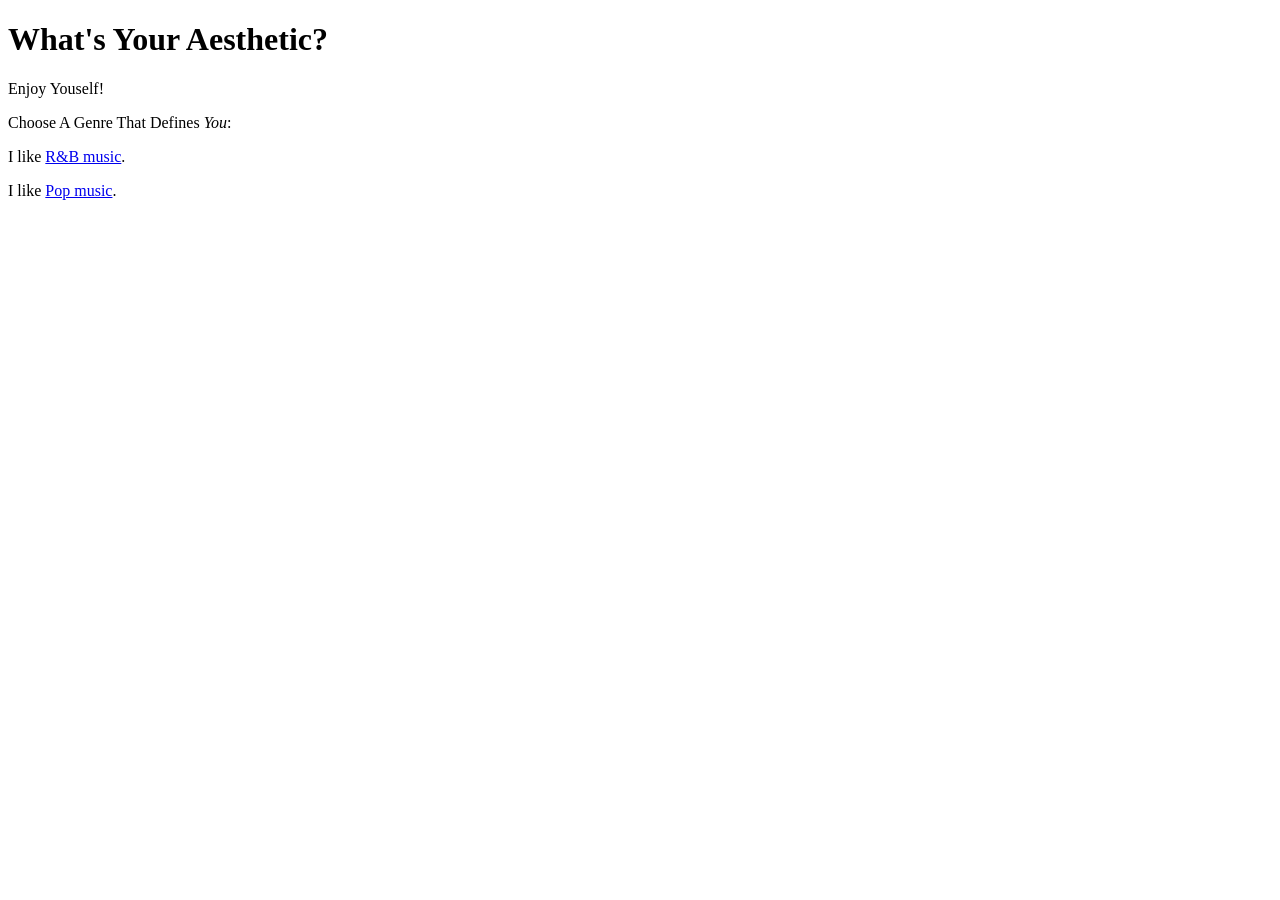
==== index.html @ c33d19f1 "First Upload" ====
<!doctype html>
<html>
	<head>
		<meta charset="utf-8">
		<meta name="viewport" content="width=device-width, initial-scale=1">
		<title>What's Your Aesthetic?</title>
	</head>
	<body>
		<h1>What's Your Aesthetic?</h1>	
		<p>Enjoy Youself!</p>
		<p>Choose A Genre That Defines <i>You</i>:</p>
		<p>I like <a href="pages.html">R&B music</a>.</p>
		<p>I like <a href="coding.html">Pop music</a>.</p>
	</body>
</html>
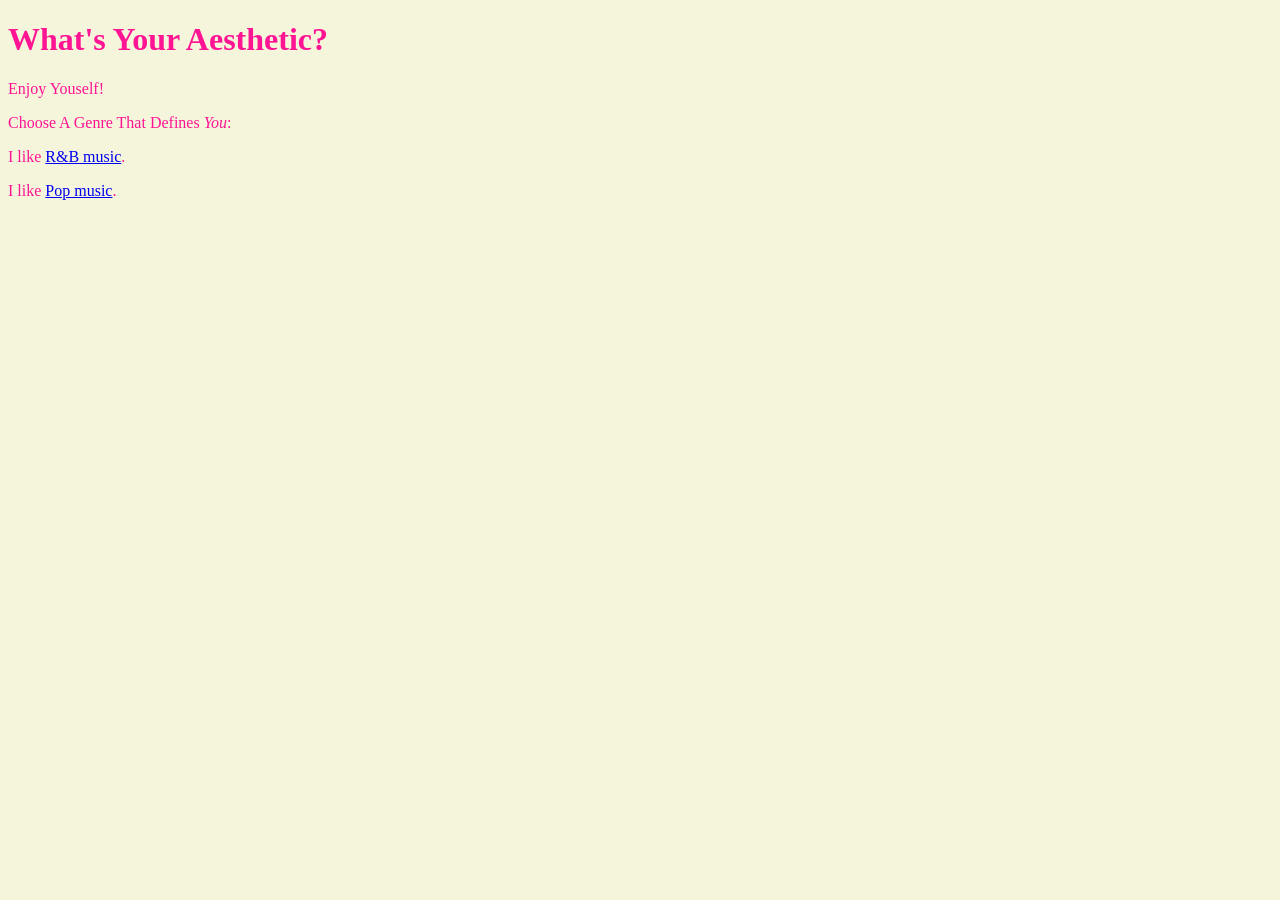
==== commit 285150d9: "new files" ====
--- a/index.html
+++ b/index.html
@@ -1,10 +1,15 @@
 <!doctype html>
 <html>
+
+	<!-- head is not visible, info about document -->
 	<head>
 		<meta charset="utf-8">
 		<meta name="viewport" content="width=device-width, initial-scale=1">
 		<title>What's Your Aesthetic?</title>
+		<link rel="stylesheet" type="text/css" href="style.css">
 	</head>
+	
+	<!-- body is main visible document -->
 	<body>
 		<h1>What's Your Aesthetic?</h1>	
 		<p>Enjoy Youself!</p>
--- a/style.css
+++ b/style.css
@@ -0,0 +1,4 @@
+body {
+	color: deeppink;
+	background-color:beige;
+}
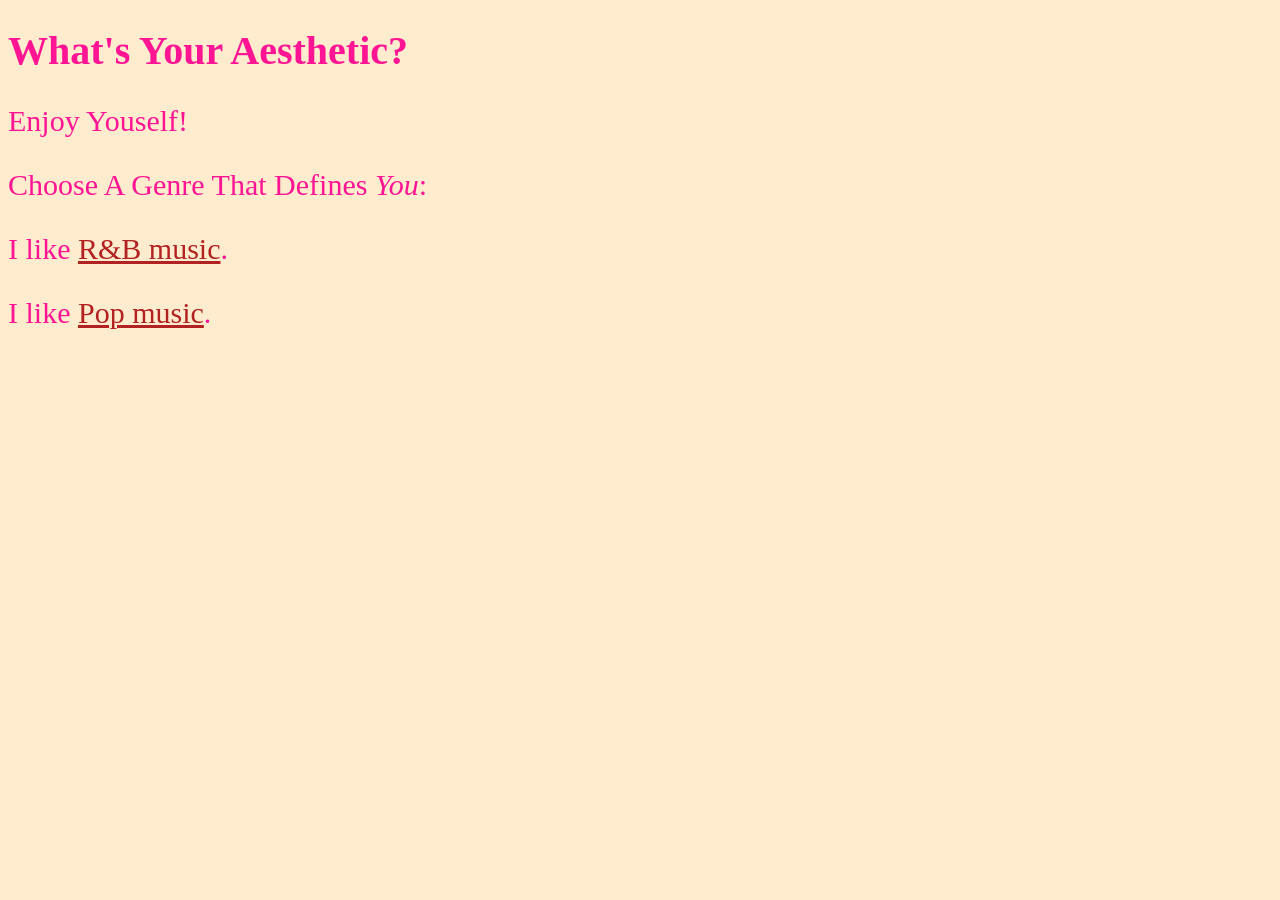
==== commit 2399dd13: "div files" ====
--- a/index.html
+++ b/index.html
@@ -11,10 +11,12 @@
 	
 	<!-- body is main visible document -->
 	<body>
+		<div>
 		<h1>What's Your Aesthetic?</h1>	
 		<p>Enjoy Youself!</p>
 		<p>Choose A Genre That Defines <i>You</i>:</p>
 		<p>I like <a href="pages.html">R&B music</a>.</p>
 		<p>I like <a href="coding.html">Pop music</a>.</p>
+		</div>
 	</body>
 </html>		
--- a/style.css
+++ b/style.css
@@ -1,4 +1,25 @@
+@import url('https://fonts.googleapis.com/css2?family=Mystery+Quest&display=swap');
+
+
 body {
 	color: deeppink;
-	background-color:beige;
+	background-color:blanchedalmond;
+	font-family:  font-family: "Mystery Quest", system-ui;
+	font-size: 20px;
 }
+
+a {
+	color: firebrick;
+}
+
+h1 {
+	font-family: Verdana, Arial Black;
+}
+
+p {
+	font-size: 1.5em;
+}
+#container: {
+	margin: 0 auto;
+	width: 720px;
+}
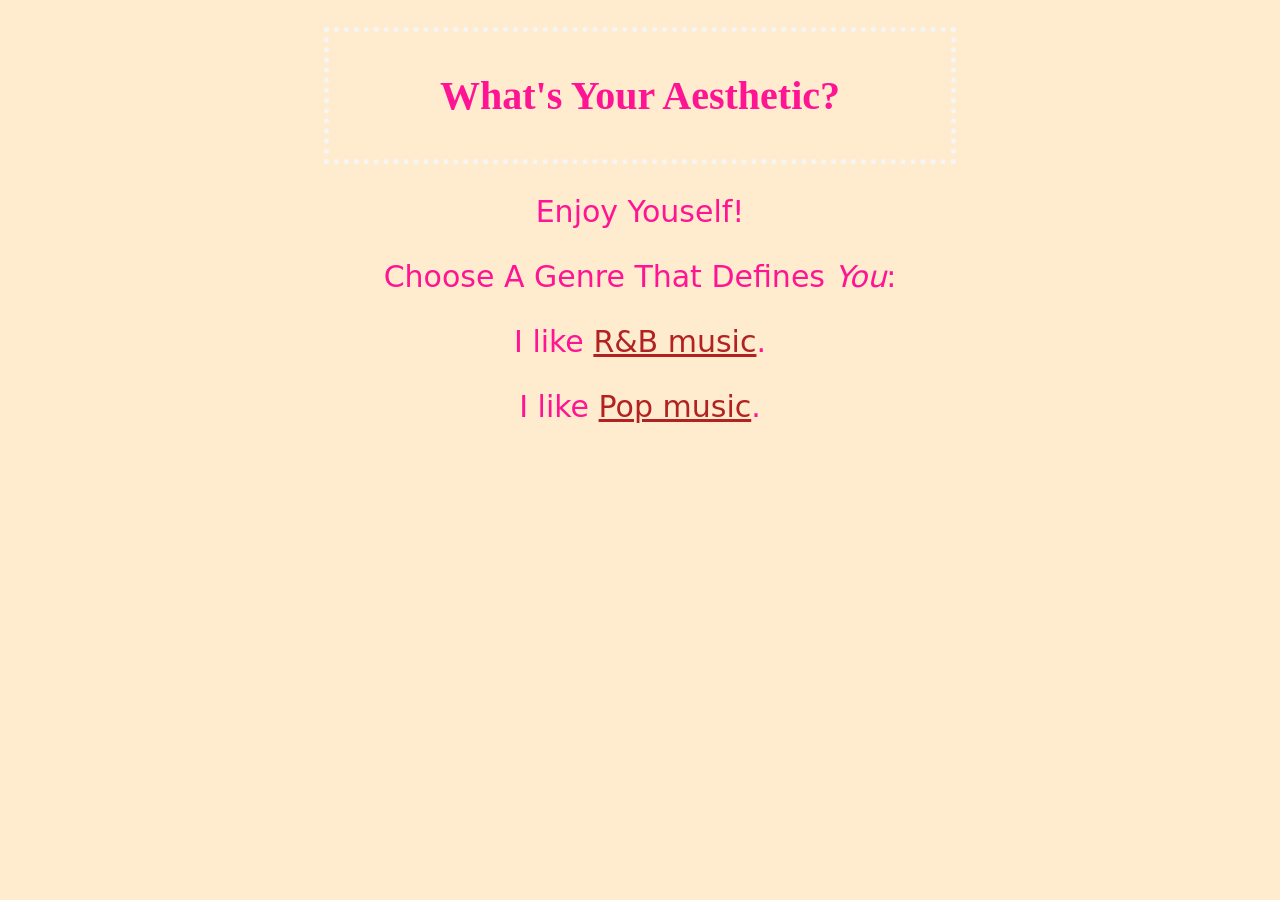
==== commit 68d34e6c: "updated with border" ====
--- a/index.html
+++ b/index.html
@@ -10,13 +10,13 @@
 	</head>
 	
 	<!-- body is main visible document -->
-	<body>
-		<div>
+<body>
+	<div id="container">
 		<h1>What's Your Aesthetic?</h1>	
 		<p>Enjoy Youself!</p>
 		<p>Choose A Genre That Defines <i>You</i>:</p>
 		<p>I like <a href="pages.html">R&B music</a>.</p>
 		<p>I like <a href="coding.html">Pop music</a>.</p>
-		</div>
-	</body>
+	</div>
+</body>
 </html>		
--- a/style.css
+++ b/style.css
@@ -4,7 +4,7 @@
 body {
 	color: deeppink;
 	background-color:blanchedalmond;
-	font-family:  font-family: "Mystery Quest", system-ui;
+	font-family: "Mystery Quest", system-ui;
 	font-size: 20px;
 }
 
@@ -14,12 +14,15 @@
 
 h1 {
 	font-family: Verdana, Arial Black;
+	border: 5px dotted whitesmoke;
+	padding: 1em;
 }
 
 p {
 	font-size: 1.5em;
 }
-#container: {
+#container {
 	margin: 0 auto;
-	width: 720px;
+	width: 50%;
+	text-align: center;
 }
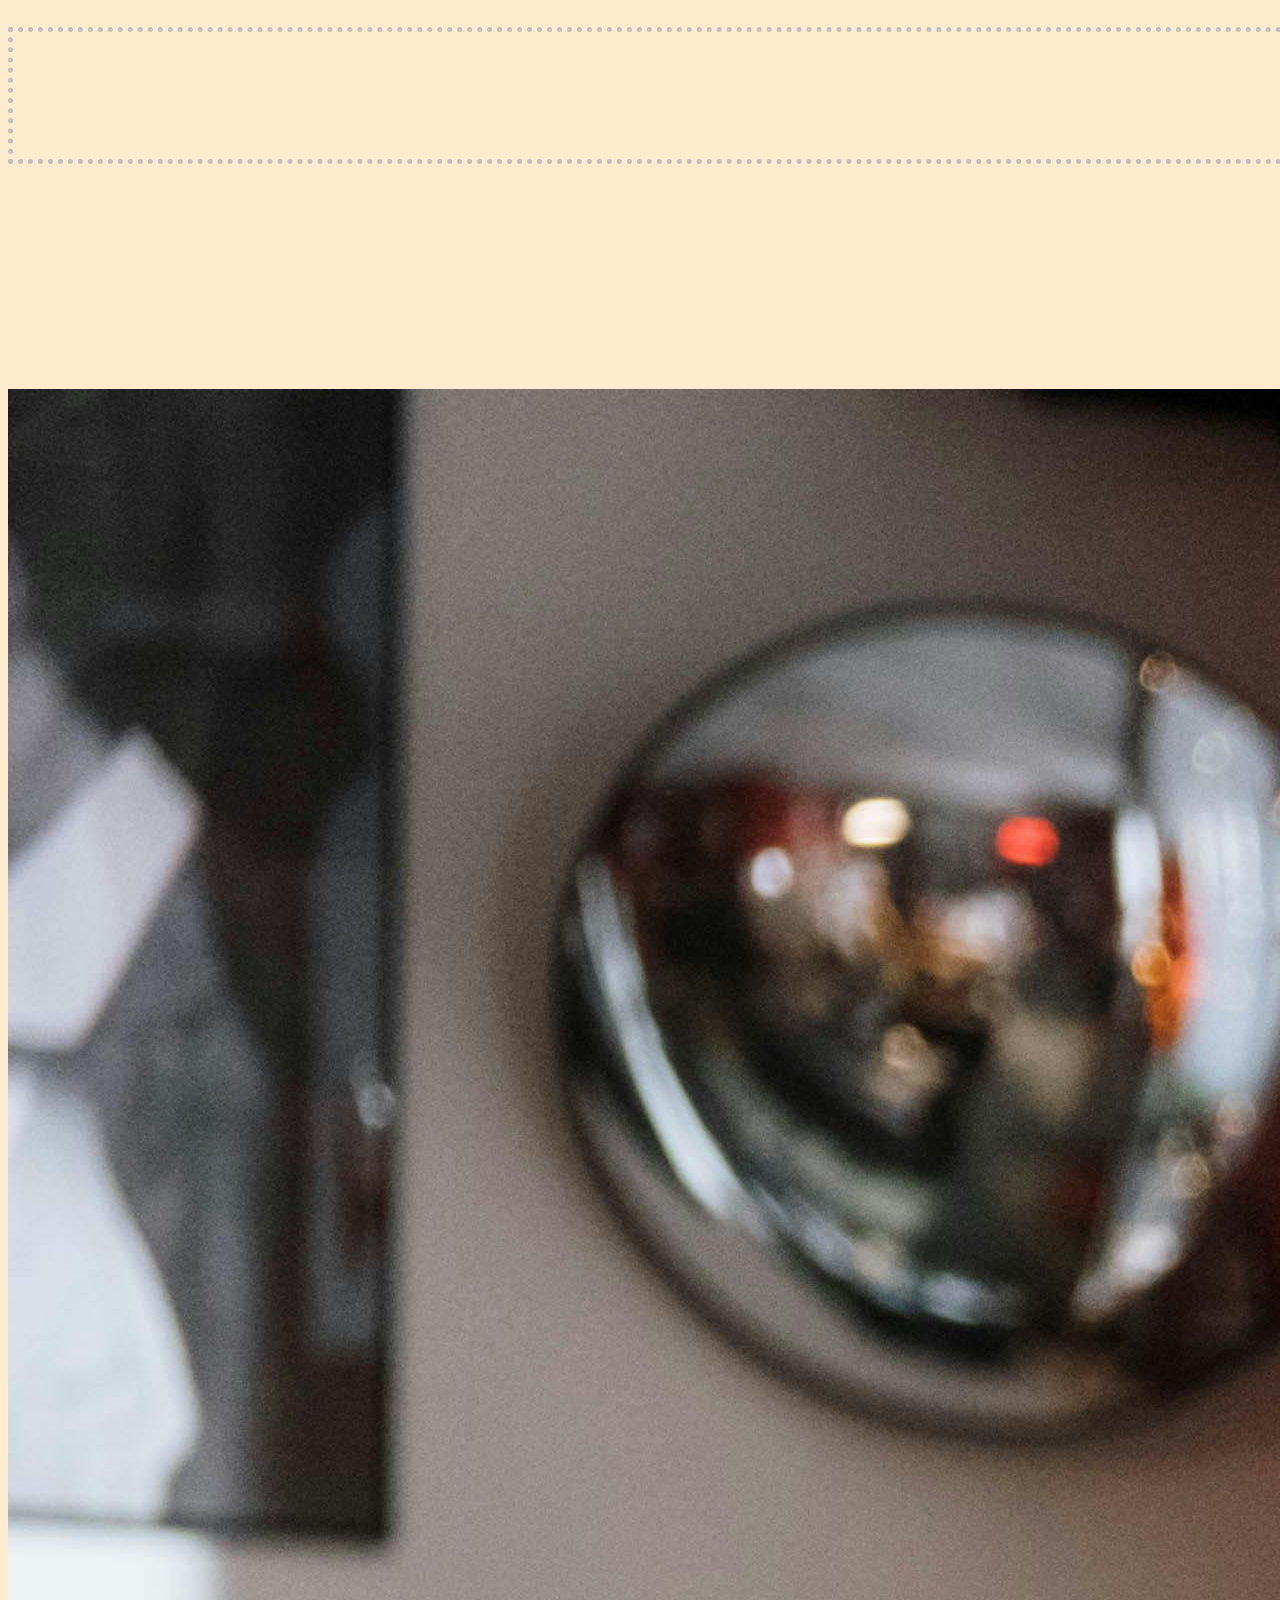
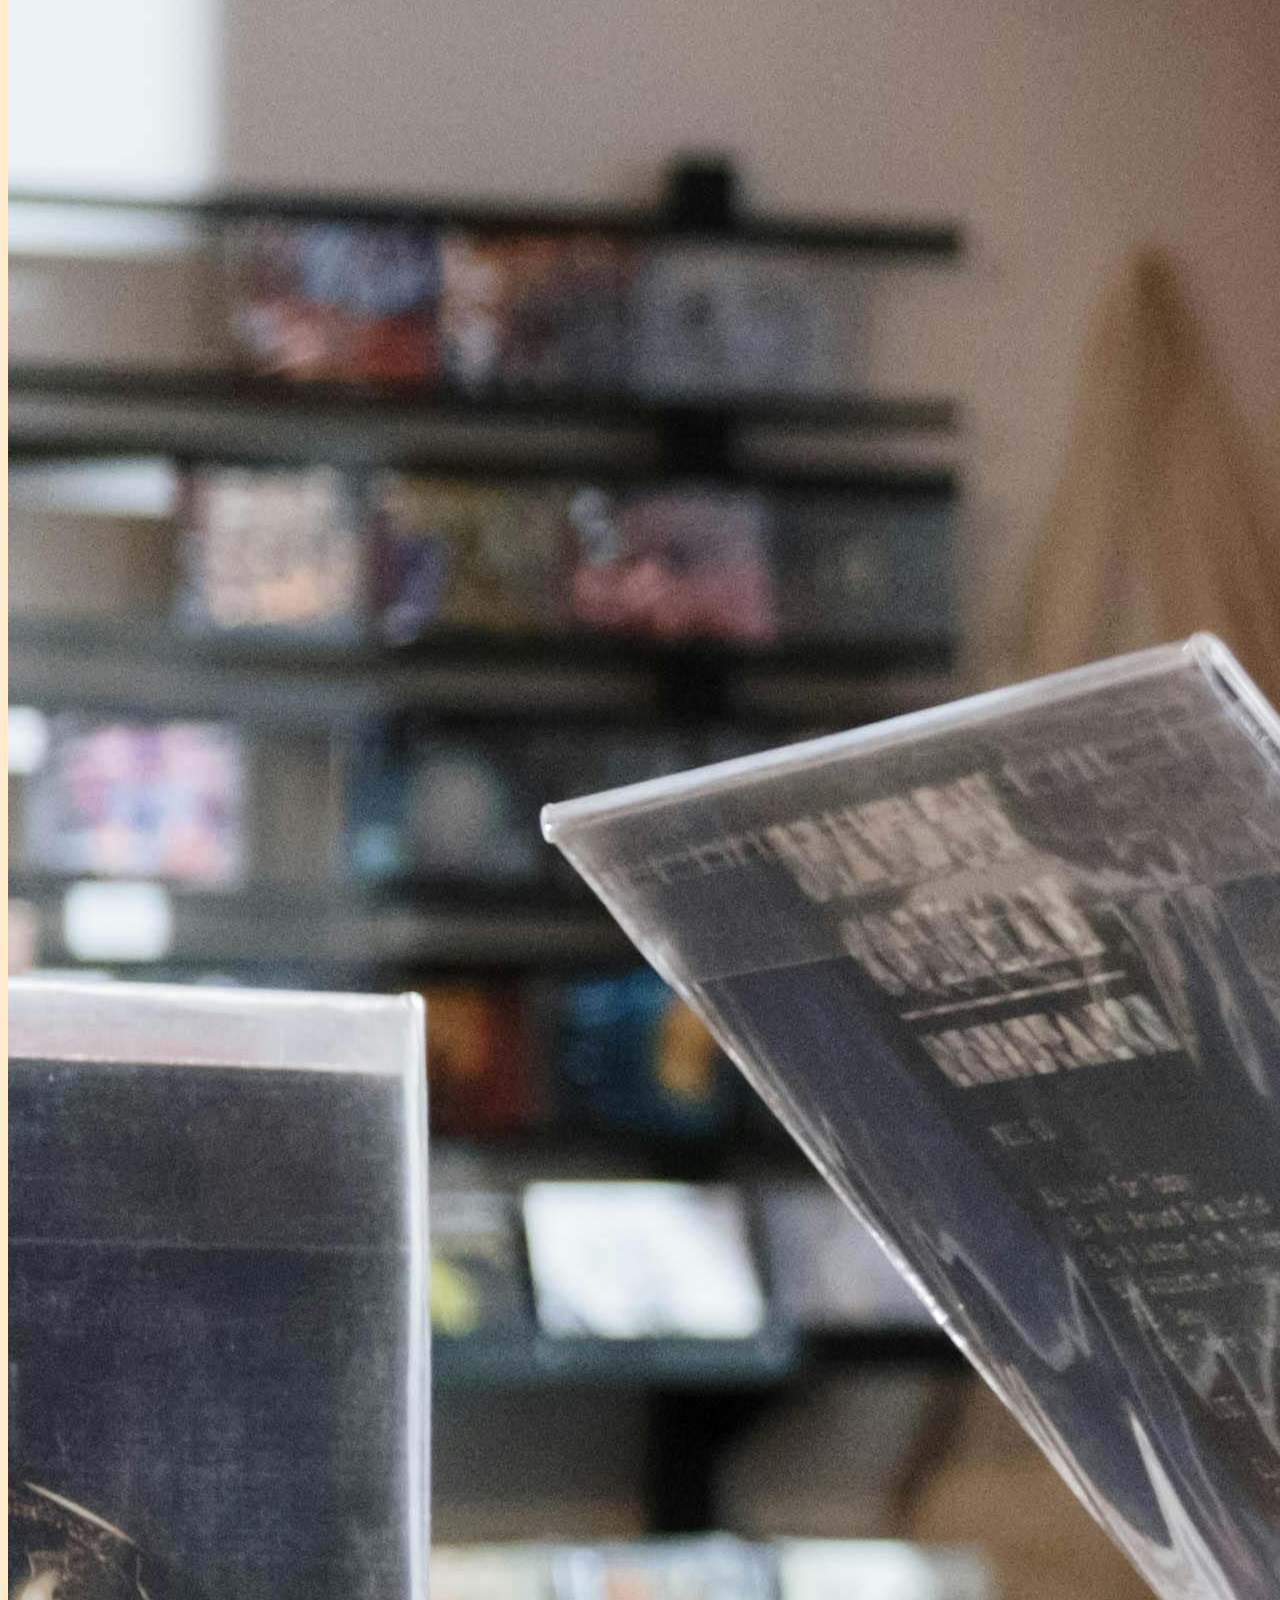
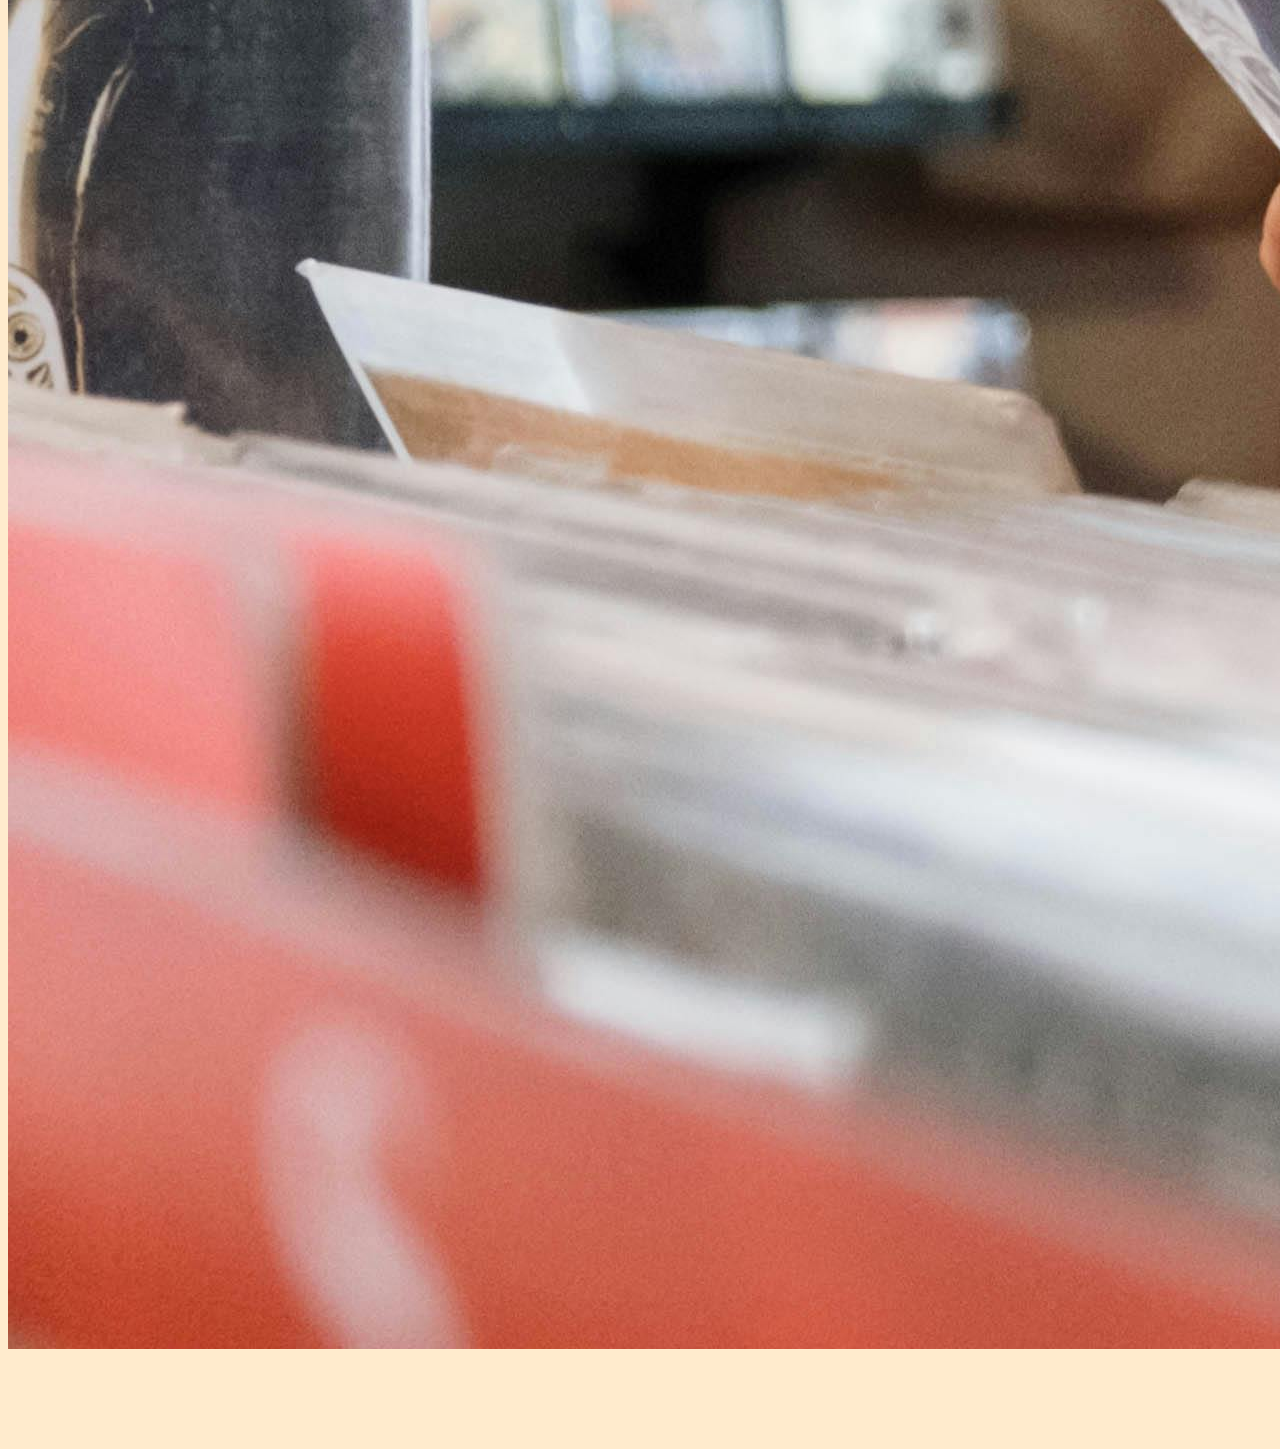
==== commit 3a5a2774: "final files" ====
--- a/index.html
+++ b/index.html
@@ -16,6 +16,7 @@
 		<p>Enjoy Youself!</p>
 		<p>Choose A Genre That Defines <i>You</i>:</p>
 		<p>I like <a href="pages.html">R&B music</a>.</p>
+		<img src="6862365.jpg" alt="girl in record store">
 		<p>I like <a href="coding.html">Pop music</a>.</p>
 	</div>
 </body>
--- a/style.css
+++ b/style.css
@@ -14,7 +14,7 @@
 
 h1 {
 	font-family: Verdana, Arial Black;
-	border: 5px dotted whitesmoke;
+	border: 5px dotted silver;
 	padding: 1em;
 }
 
@@ -23,6 +23,6 @@
 }
 #container {
 	margin: 0 auto;
-	width: 50%;
+	width: fit-content;
 	text-align: center;
 }
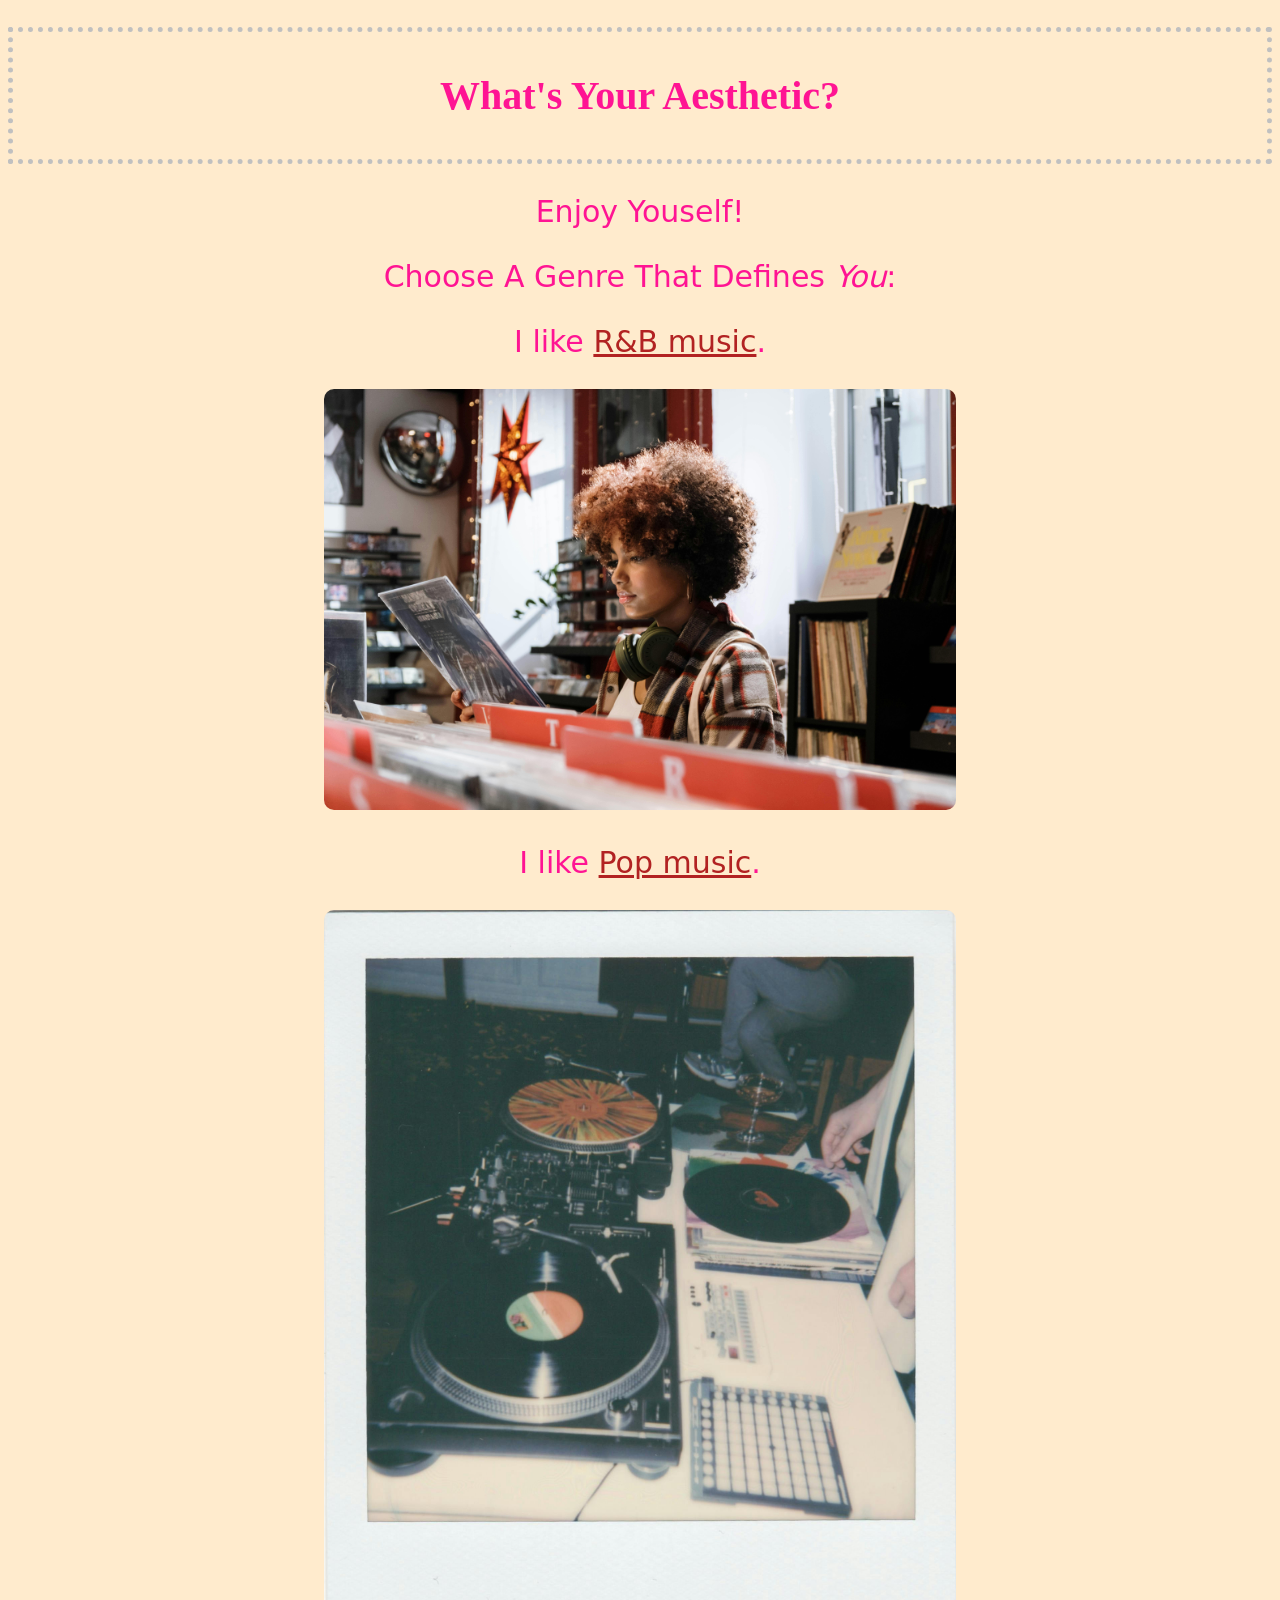
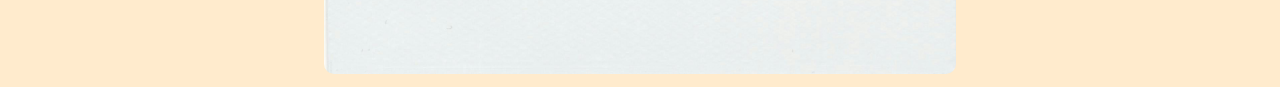
==== commit 5cbfc975: "final files" ====
--- a/index.html
+++ b/index.html
@@ -18,6 +18,7 @@
 		<p>I like <a href="pages.html">R&B music</a>.</p>
 		<img src="6862365.jpg" alt="girl in record store">
 		<p>I like <a href="coding.html">Pop music</a>.</p>
+		<img src="3550240.jpg" alt="vinyl turntable">
 	</div>
 </body>
 </html>		
--- a/style.css
+++ b/style.css
@@ -26,3 +26,9 @@
 	width: fit-content;
 	text-align: center;
 }
+
+img {
+    width: 50%;
+    border-radius: 10px;
+}
+
